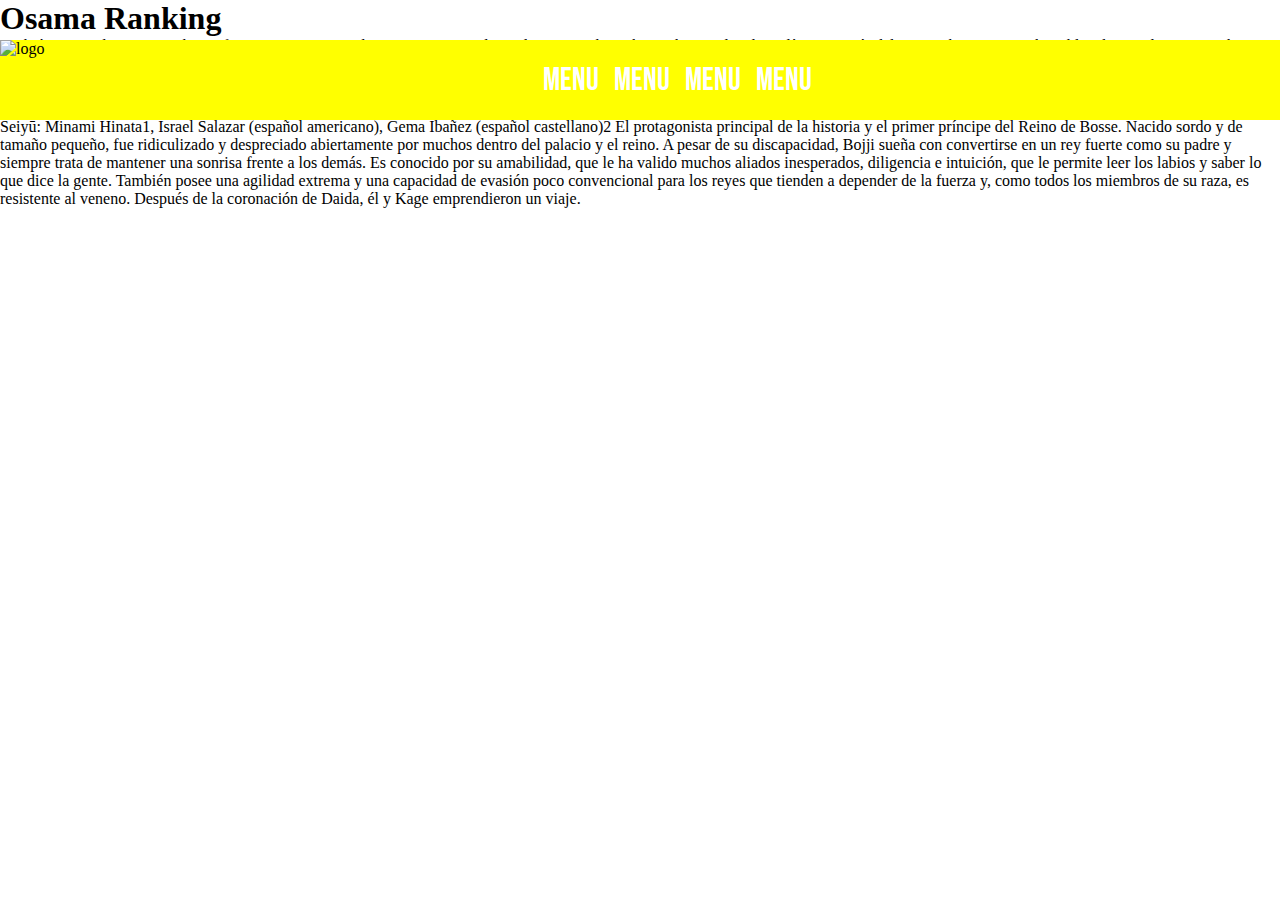
==== documento/index.html @ c1f52478 "Agrego proyecto" ====
<!DOCTYPE html>
<html lang="en">
<head>
    <meta charset="UTF-8">
    <meta name="viewport" content="width=device-width, initial-scale=1.0">
    <link rel="stylesheet" href="style.css">
    <title>Document</title>
</head>
<body>
    <header class="header">
        <div class="logo">
            <img src="/clase14/img/corona.png" alt="logo">
        </div>
        <div class="header-container">
            <div class="menu">
                <nav>
                    <ul>
                        <li><a href="#">Menu</a></li>
                        <li><a href="#">Menu</a></li>
                        <li><a href="#">Menu</a></li>
                        <li><a href="#">Menu</a></li>
                    </ul>
                </nav>   
            </div>
        </div>
    </header>
    <main>
        <div class="container-cover">
            <div class="cover">
                <div class="txt">
                    <h1>Osama Ranking</h1>
                    <p>también conocida como Ranking of Kings, es una serie de manga escrita e ilustrada por Sōsuke Tōka. Se ha serializado en línea a través del sitio web Manga Hack, publicado por el usuario Echoes desde mayo de 2017 y Enterbrain lo ha recopilado en dieciséis volúmenes de tankōbon. Una adaptación al anime de Wit Studio se estrenó el 14 de octubre de 2021 en el bloque de programación NoitaminA de Fuji TV.</p>
                </div>
            </div>
        </div>
    </main>
    <section class="container-boji">
        <h2>Bojji</h2>
        <p>Seiyū: Minami Hinata1, Israel Salazar (español americano), Gema Ibañez (español castellano)2
            El protagonista principal de la historia y el primer príncipe del Reino de Bosse. Nacido sordo y de tamaño pequeño, fue ridiculizado y despreciado abiertamente por muchos dentro del palacio y el reino. A pesar de su discapacidad, Bojji sueña con convertirse en un rey fuerte como su padre y siempre trata de mantener una sonrisa frente a los demás. Es conocido por su amabilidad, que le ha valido muchos aliados inesperados, diligencia e intuición, que le permite leer los labios y saber lo que dice la gente. También posee una agilidad extrema y una capacidad de evasión poco convencional para los reyes que tienden a depender de la fuerza y, como todos los miembros de su raza, es resistente al veneno. Después de la coronación de Daida, él y Kage emprendieron un viaje.</p>
    </section>
</body>
</html>
---- documento/style.css ----
@import url('https://fonts.cdnfonts.com/css/rankings-caps');
/* font-family: 'Rankings Caps', sans-serif;   */
@import url('https://fonts.googleapis.com/css2?family=Bebas+Neue&family=Quicksand&family=Signika+Negative:wght@300&family=Underdog&display=swap');
/* font-family: 'Bebas Neue', sans-serif; */
*{
    margin: 0;
    padding: 0;
    box-sizing: border-box;
}
@media screen and (min-width: 320px) {  
    .header{
        width: 100%;
        height: 80px;
        margin-top: 40px;
        background: yellow;
        position: fixed;
        z-index: 1;
        display: flex;
        align-items: baseline;
    }
    .header-container{
        height: 100%;
        margin: auto;
        display: flex;
        justify-content: space-between;
    }
    .logo{
        display: flex;
        align-items: center;
    }
    .logo img{
        width: 60px;
    }
    .menu{
        display: flex;
        align-items: center;
    }
    .menu ul{
        display: flex;
    }
    .menu ul li{
        list-style: none;
        margin-left: 15px;
    
    }
    .menu ul li a{
        text-decoration: none;
        font-size: 2rem;
        color: white;
        font-family: 'Bebas Neue', sans-serif;
    }
  }
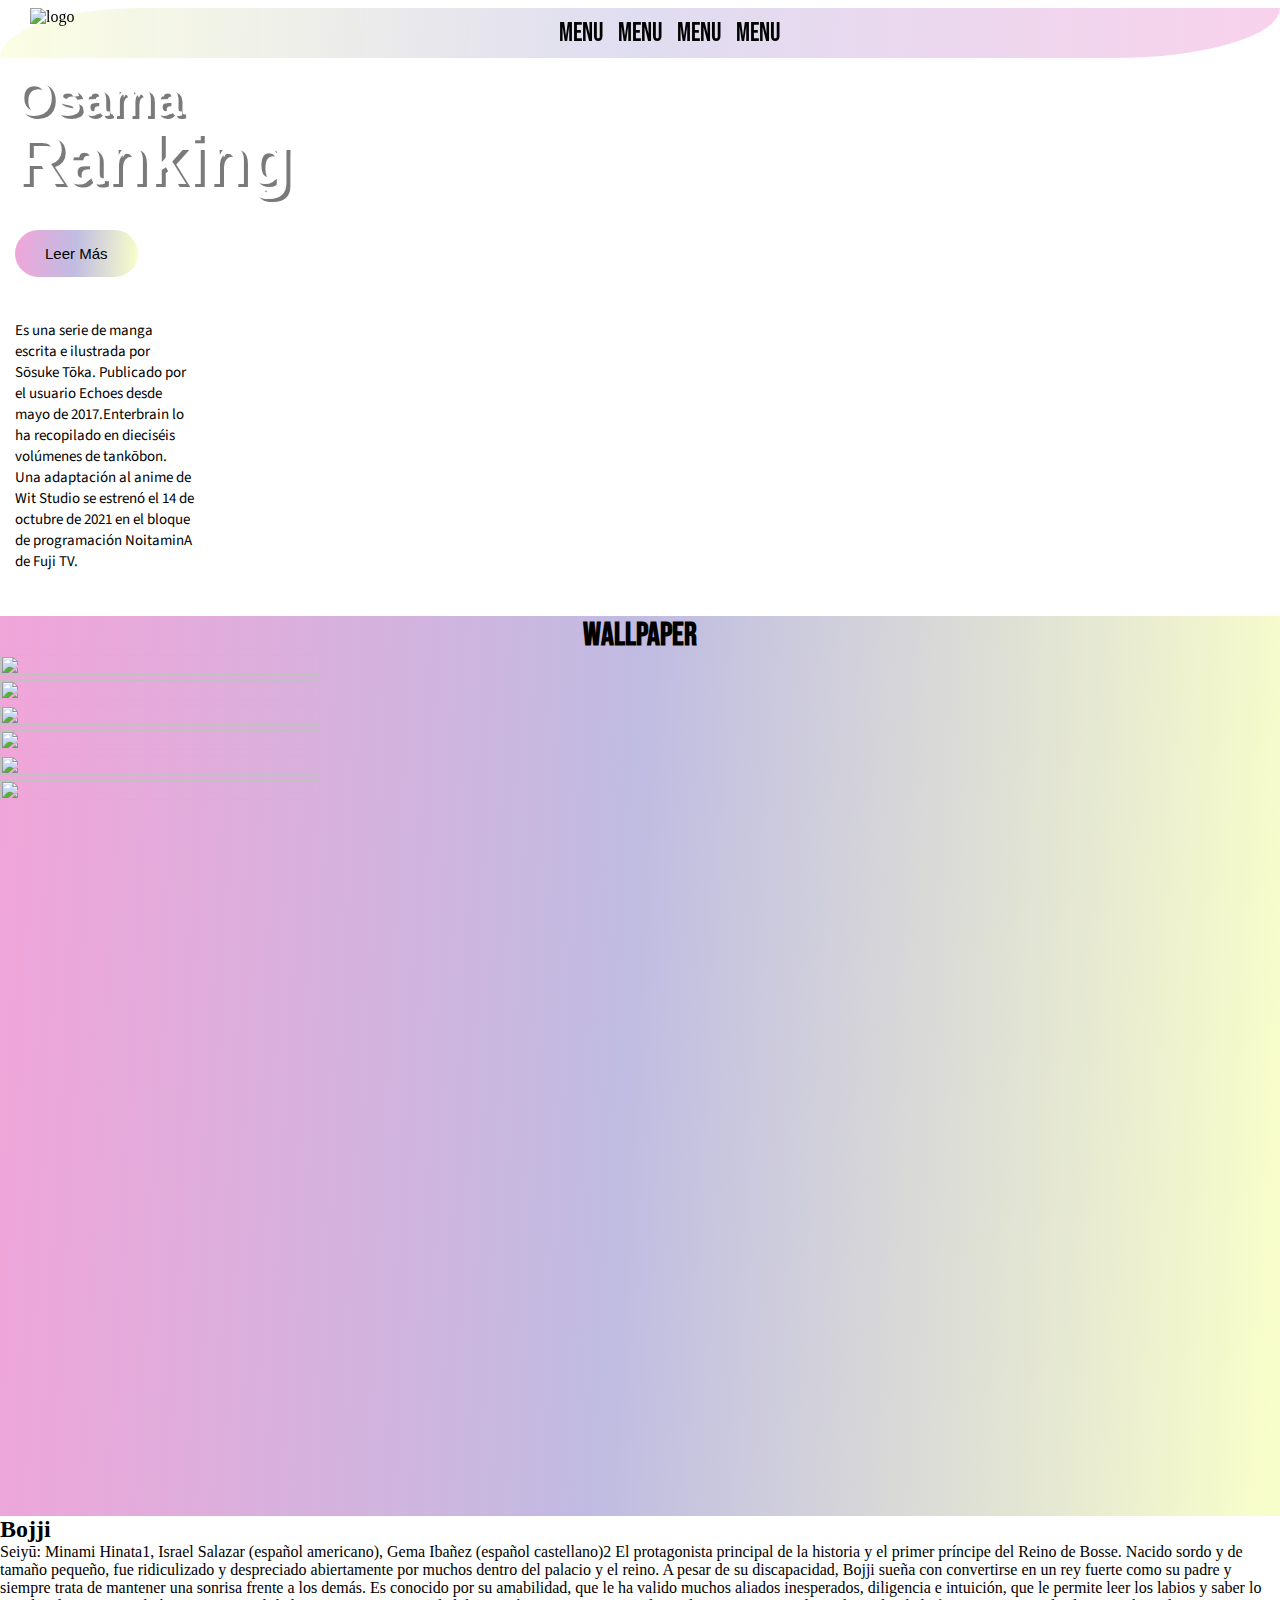
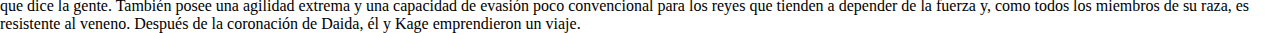
==== commit b991bc3c: "Add files via upload" ====
--- a/documento/index.html
+++ b/documento/index.html
@@ -1,43 +1,69 @@
-<!DOCTYPE html>
-<html lang="en">
-<head>
-    <meta charset="UTF-8">
-    <meta name="viewport" content="width=device-width, initial-scale=1.0">
-    <link rel="stylesheet" href="style.css">
-    <title>Document</title>
-</head>
-<body>
-    <header class="header">
-        <div class="logo">
-            <img src="/clase14/img/corona.png" alt="logo">
-        </div>
-        <div class="header-container">
-            <div class="menu">
-                <nav>
-                    <ul>
-                        <li><a href="#">Menu</a></li>
-                        <li><a href="#">Menu</a></li>
-                        <li><a href="#">Menu</a></li>
-                        <li><a href="#">Menu</a></li>
-                    </ul>
-                </nav>   
-            </div>
-        </div>
-    </header>
-    <main>
-        <div class="container-cover">
-            <div class="cover">
-                <div class="txt">
-                    <h1>Osama Ranking</h1>
-                    <p>también conocida como Ranking of Kings, es una serie de manga escrita e ilustrada por Sōsuke Tōka. Se ha serializado en línea a través del sitio web Manga Hack, publicado por el usuario Echoes desde mayo de 2017 y Enterbrain lo ha recopilado en dieciséis volúmenes de tankōbon. Una adaptación al anime de Wit Studio se estrenó el 14 de octubre de 2021 en el bloque de programación NoitaminA de Fuji TV.</p>
-                </div>
-            </div>
-        </div>
-    </main>
-    <section class="container-boji">
-        <h2>Bojji</h2>
-        <p>Seiyū: Minami Hinata1, Israel Salazar (español americano), Gema Ibañez (español castellano)2
-            El protagonista principal de la historia y el primer príncipe del Reino de Bosse. Nacido sordo y de tamaño pequeño, fue ridiculizado y despreciado abiertamente por muchos dentro del palacio y el reino. A pesar de su discapacidad, Bojji sueña con convertirse en un rey fuerte como su padre y siempre trata de mantener una sonrisa frente a los demás. Es conocido por su amabilidad, que le ha valido muchos aliados inesperados, diligencia e intuición, que le permite leer los labios y saber lo que dice la gente. También posee una agilidad extrema y una capacidad de evasión poco convencional para los reyes que tienden a depender de la fuerza y, como todos los miembros de su raza, es resistente al veneno. Después de la coronación de Daida, él y Kage emprendieron un viaje.</p>
-    </section>
-</body>
+<!DOCTYPE html>
+<html lang="en">
+<head>
+    <meta charset="UTF-8">
+    <meta name="viewport" content="width=device-width, initial-scale=1.0">
+    <link rel="stylesheet" href="style.css">
+    <title>Document</title>
+</head>
+<body>
+    <header class="header">
+        <div class="logo">
+            <img src="/clase14/img/corona.png" alt="logo">
+        </div>
+        <div class="header-container">
+            <div class="menu">
+                <nav>
+                    <ul>
+                        <li><a href="#">Menu</a></li>
+                        <li><a href="#">Menu</a></li>
+                        <li><a href="#">Menu</a></li>
+                        <li><a href="#">Menu</a></li>
+                    </ul>
+                </nav>   
+            </div>
+        </div>
+    </header>
+    <main>
+        <div class="container-cover">
+            <div class="cover">
+                <div class="txt">
+                    <h2>Osama</h2>
+                    <h1>Ranking</h1>
+                    <p>Es una serie de manga escrita e ilustrada por Sōsuke Tōka. Publicado por el usuario Echoes desde mayo de 2017.Enterbrain lo ha recopilado en dieciséis volúmenes de tankōbon. Una adaptación al anime de Wit Studio se estrenó el 14 de octubre de 2021 en el bloque de programación NoitaminA de Fuji TV.</p>
+                    <a href="https://ousamaranking.fandom.com/es/wiki/Wiki_Ousamaranking" target="_blank"><input type="button" value="Leer Más"></a>
+                    
+                </div>
+            </div>
+        </div>
+    </main>
+    <section class="gallery">
+        <h3 class="gallery-tittle">Wallpaper</h3>
+        <div class="galley-conteiner">
+            <figure class="gallery-picture">
+                <img src="/clase14/img/6.jpg" alt="" class="gallery-img">
+            </figure>
+            <figure class="gallery-picture">
+                <img src="/clase14/img/1.jpg" alt="" class="gallery-img">
+            </figure>
+            <figure class="gallery-picture">
+                <img src="/clase14/img/2.jpg" alt="" class="gallery-img">
+            </figure>
+            <figure class="gallery-picture">
+                <img src="/clase14/img/3.jpg" alt="" class="gallery-img">
+            </figure>
+            <figure class="gallery-picture">
+                <img src="/clase14/img/4.jpg" alt="" class="gallery-img">
+            </figure>
+            <figure class="gallery-picture">
+                <img src="/clase14/img/5.jpg" alt="" class="gallery-img">
+            </figure>
+        </div>
+    </section>
+    <section class="container-crunchy">
+        <h2>Bojji</h2>
+        <p>Seiyū: Minami Hinata1, Israel Salazar (español americano), Gema Ibañez (español castellano)2
+            El protagonista principal de la historia y el primer príncipe del Reino de Bosse. Nacido sordo y de tamaño pequeño, fue ridiculizado y despreciado abiertamente por muchos dentro del palacio y el reino. A pesar de su discapacidad, Bojji sueña con convertirse en un rey fuerte como su padre y siempre trata de mantener una sonrisa frente a los demás. Es conocido por su amabilidad, que le ha valido muchos aliados inesperados, diligencia e intuición, que le permite leer los labios y saber lo que dice la gente. También posee una agilidad extrema y una capacidad de evasión poco convencional para los reyes que tienden a depender de la fuerza y, como todos los miembros de su raza, es resistente al veneno. Después de la coronación de Daida, él y Kage emprendieron un viaje.</p>
+    </section>
+</body>
 </html>--- a/documento/style.css
+++ b/documento/style.css
@@ -1,52 +1,138 @@
-@import url('https://fonts.cdnfonts.com/css/rankings-caps');
-/* font-family: 'Rankings Caps', sans-serif;   */
-@import url('https://fonts.googleapis.com/css2?family=Bebas+Neue&family=Quicksand&family=Signika+Negative:wght@300&family=Underdog&display=swap');
-/* font-family: 'Bebas Neue', sans-serif; */
-*{
-    margin: 0;
-    padding: 0;
-    box-sizing: border-box;
-}
-@media screen and (min-width: 320px) {  
-    .header{
-        width: 100%;
-        height: 80px;
-        margin-top: 40px;
-        background: yellow;
-        position: fixed;
-        z-index: 1;
-        display: flex;
-        align-items: baseline;
-    }
-    .header-container{
-        height: 100%;
-        margin: auto;
-        display: flex;
-        justify-content: space-between;
-    }
-    .logo{
-        display: flex;
-        align-items: center;
-    }
-    .logo img{
-        width: 60px;
-    }
-    .menu{
-        display: flex;
-        align-items: center;
-    }
-    .menu ul{
-        display: flex;
-    }
-    .menu ul li{
-        list-style: none;
-        margin-left: 15px;
-    
-    }
-    .menu ul li a{
-        text-decoration: none;
-        font-size: 2rem;
-        color: white;
-        font-family: 'Bebas Neue', sans-serif;
-    }
-  }
+@import url('https://fonts.cdnfonts.com/css/rankings-caps');
+/* font-family: 'Rankings Caps', sans-serif;   */
+@import url('https://fonts.googleapis.com/css2?family=Bebas+Neue&family=Quicksand&family=Signika+Negative:wght@300&family=Underdog&display=swap');
+/* font-family: 'Bebas Neue', sans-serif; */
+@import url('https://fonts.googleapis.com/css2?family=Source+Sans+3:wght@600&display=swap');
+/* font-family: 'Source Sans 3', sans-serif; */
+*{
+    margin: 0;
+    padding: 0;
+    box-sizing: border-box;
+}
+@media screen and (min-width: 320px) {  
+    .header{
+        width: 100%;
+        height: 50px;
+        margin-top: 8px;
+        background: #f8feca;
+        background: linear-gradient(93deg,#f8feca86 0%, #c0bce280 49%, #f1a5d980 99%);
+        border-radius: 11% 89% 13% 87% / 100% 0% 100% 0% ;
+        position: fixed;
+        z-index: 1;
+        display: flex;
+        align-items: baseline;
+    }
+    .header-container{
+        height: 100%;
+        margin: auto;
+        display: flex;
+        justify-content: space-between;
+    }
+    .logo{
+        display: flex;
+        align-items: center;
+    }
+    .header .logo img{
+        width: auto;
+        height: 3rem;
+        margin-left: 30px;
+    }
+    .menu{
+        display: flex;
+        align-items: center;
+        margin-right: 30px;
+    }
+    .menu ul{
+        display: flex;
+    }
+    .menu ul li{
+        list-style: none;
+        margin-left: 15px;
+    
+    }
+    .menu ul li a{
+        text-decoration: none;
+        font-size: 1.6rem;
+        color: black;
+        font-family: 'Bebas Neue', sans-serif;
+    }
+    .container-cover{
+        width: 100%;
+        height: 600px;
+    }
+    .cover{
+        width: auto;
+        height: 100%;
+        margin: auto;
+        background-image: url(/clase14/img/boji.jpg);
+        background-position: bottom;
+        display: flex;
+
+    }
+    .container-cover .cover .txt{
+        max-width: 300px;
+        position: relative;
+        left: 15px;
+        top: 70px;
+    }
+    .container-cover .cover .txt h2{
+        position: absolute;
+        font-size: 50px;
+        font-family: 'Rankings Caps', sans-serif;
+        color: #FFF;
+        text-shadow: 4px 3px 0px #7A7A7A;
+    }
+    .container-cover .cover .txt h1{ 
+        position: absolute;
+        top: 30px;
+        font-size: 70px;
+        margin-top: 20px;
+        font-family: 'Rankings Caps', sans-serif;
+        color: #FFF;
+        text-shadow: 4px 3px 0px #7A7A7A;
+    }
+    .container-cover .cover .txt p{
+        color: black;
+        text-shadow: 0px 1px 21px rgba(255,255,255,1);
+        position: absolute;
+        width: 180px;
+        height: 600px;
+        top: 250px;
+        font-size: 15px;
+        font-family: 'Source Sans 3', sans-serif;
+    }
+    .container-cover .txt a input{
+        border: none;
+        padding: 15px 30px;
+        font-size: 15px;
+        border-radius: 60px;
+        position: absolute;
+        top: 160px;
+        background: linear-gradient(93deg,#f1a5d9 0%, #c0bce2 49%, #f8feca 99%);
+    }
+    .gallery{
+        background: linear-gradient(93deg,#f1a5d9 0%, #c0bce2 49%, #f8feca 99%);
+        font-family: 'Bebas Neue', sans-serif;
+        width: 100%;
+        height: 100vh;
+    }
+    .gallery-tittle{
+        font-size: 2rem;
+        margin-top: 1rem;
+        text-align: center;
+    }
+  .gallery-conteiner{
+        display: flex;
+        flex-wrap: wrap;
+        gap: 20px;
+    }
+   .gallery-picture{
+        flex-grow: 1;
+        flex-basis: 10px;
+    }
+.gallery-img{
+        width: 50%;
+        object-fit: cover;
+        height: 50%;
+    }
+}